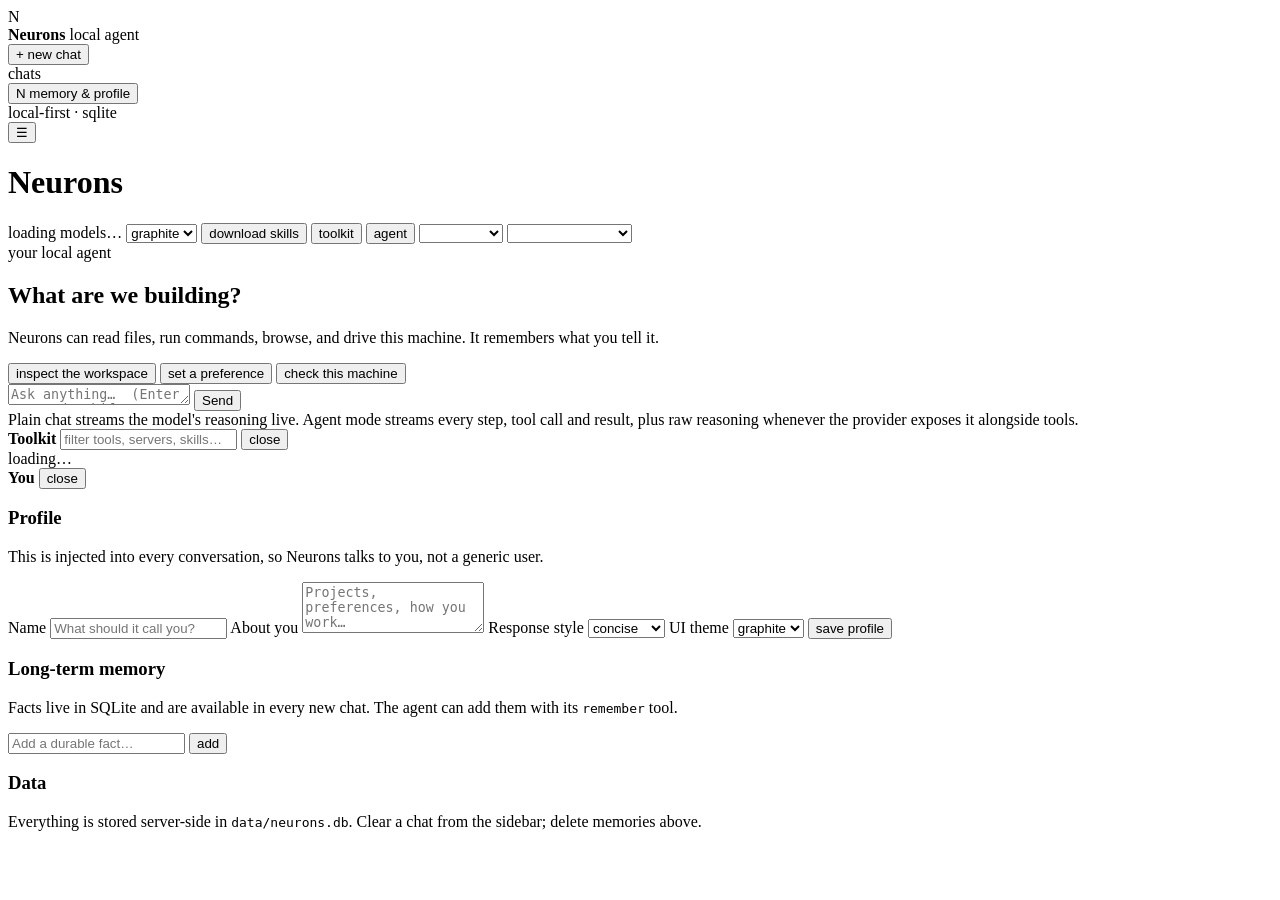
==== web/index.html @ e8afb3e0 "Build standalone Neurons app with persistent memory Add a local-first app shell with SQLite-backed p" ====
<!doctype html>
<html lang="en" data-theme="graphite">
<head>
<meta charset="utf-8">
<meta name="viewport" content="width=device-width, initial-scale=1">
<title>Neurons</title>
<link rel="stylesheet" href="/assets/styles.css">
<link rel="stylesheet" href="/assets/app-extra.css">
</head>
<body>
<aside id="sidebar" aria-label="Chats">
  <div class="brand">
    <span class="mark">N</span>
    <div>
      <strong>Neurons</strong>
      <span id="brandSub">local agent</span>
    </div>
  </div>
  <button id="newchat" class="new-chat">+ new chat</button>
  <div class="side-label">chats</div>
  <div id="convos" class="convos"></div>
  <div class="side-foot">
    <button id="personalbtn" class="side-button"><span id="avatar">N</span> memory &amp; profile</button>
    <div class="side-meta">local-first · <span id="dbStatus">sqlite</span></div>
  </div>
</aside>

<header>
  <button id="menuBtn" class="icon-btn" title="toggle chats" aria-label="toggle chats">☰</button>
  <span class="dot"></span>
  <h1>Neurons</h1>
  <span class="status" id="status">loading models…</span>
  <span class="spacer"></span>
  <select id="themeSel" title="switch UI theme" aria-label="UI theme">
    <option value="graphite">graphite</option>
    <option value="paper">paper</option>
    <option value="terminal">terminal</option>
  </select>
  <button id="kinstall" class="chip" title="Download every skill from the public catalog into .agents/skills">download skills</button>
  <button id="toolkit" class="chip" title="MCP servers, skills and every tool — run any of them yourself">toolkit <span id="kcount" class="badge"></span></button>
  <button id="agent" class="chip" title="let the model use your PC: files, shell, screen, mouse and keyboard">agent</button>
  <select id="provider" title="inference provider"><option value="" disabled>provider…</option></select>
  <select id="model" title="model"><option value="" disabled>loading models…</option></select>
</header>

<main id="main">
  <div class="wrap" id="thread">
    <section id="welcome" class="welcome">
      <div class="eyebrow">your local agent</div>
      <h2 id="welcomeTitle">What are we building?</h2>
      <p id="welcomeLead">Neurons can read files, run commands, browse, and drive this machine. It remembers what you tell it.</p>
      <div class="suggestions">
        <button class="suggestion" data-prompt="Inspect this workspace and tell me what I should work on next.">inspect the workspace</button>
        <button class="suggestion" data-prompt="Remember that I prefer concise, direct answers with no filler.">set a preference</button>
        <button class="suggestion" data-prompt="Run a quick system check and report what this machine is doing.">check this machine</button>
      </div>
    </section>
  </div>
</main>

<footer>
  <div class="composer">
    <textarea id="input" rows="1" placeholder="Ask anything…  (Enter to send, Shift+Enter for a newline)"></textarea>
    <button id="send">Send</button>
    <button id="stop" class="chip" hidden>stop</button>
  </div>
  <div class="hint">Plain chat streams the model's reasoning live. Agent mode streams every step, tool call and result, plus raw reasoning whenever the provider exposes it alongside tools.</div>
  <div class="hint" id="queueInfo"></div>
  <div class="queue-list" id="queueList" hidden></div>
</footer>

<aside id="drawer" aria-hidden="true" aria-label="Toolkit">
  <div class="drawer-head">
    <strong>Toolkit</strong>
    <input id="ksearch" placeholder="filter tools, servers, skills…">
    <button id="kclose" class="chip">close</button>
  </div>
  <div class="tabs" id="ktabs"></div>
  <div class="drawer-body" id="kbody"><div class="empty">loading…</div></div>
</aside>

<aside id="personal" aria-hidden="true" aria-label="Memory and profile">
  <div class="drawer-head">
    <strong>You</strong>
    <span class="spacer"></span>
    <button id="personalclose" class="chip">close</button>
  </div>
  <div class="personal-body">
    <section class="personal-section">
      <h3>Profile</h3>
      <p class="section-note">This is injected into every conversation, so Neurons talks to you, not a generic user.</p>
      <label class="field">Name
        <input id="pname" autocomplete="name" placeholder="What should it call you?">
      </label>
      <label class="field">About you
        <textarea id="pabout" rows="3" placeholder="Projects, preferences, how you work…"></textarea>
      </label>
      <label class="field">Response style
        <select id="pstyle">
          <option value="concise">concise</option>
          <option value="balanced">balanced</option>
          <option value="detailed">detailed</option>
          <option value="direct">direct</option>
        </select>
      </label>
      <label class="field">UI theme
        <select id="ptheme">
          <option value="graphite">graphite</option>
          <option value="paper">paper</option>
          <option value="terminal">terminal</option>
        </select>
      </label>
      <button id="psave" class="primary-small">save profile</button>
    </section>

    <section class="personal-section">
      <h3>Long-term memory</h3>
      <p class="section-note">Facts live in SQLite and are available in every new chat. The agent can add them with its <code>remember</code> tool.</p>
      <div id="memories" class="memories"></div>
      <div class="memory-add">
        <input id="memtext" placeholder="Add a durable fact…">
        <button id="memadd" class="primary-small">add</button>
      </div>
    </section>

    <section class="personal-section">
      <h3>Data</h3>
      <p class="section-note">Everything is stored server-side in <code>data/neurons.db</code>. Clear a chat from the sidebar; delete memories above.</p>
    </section>
  </div>
</aside>

<div id="scrim" hidden></div>
<div id="toast" class="toast" hidden></div>

<script src="/assets/app.js"></script>
<script src="/assets/app-shell.js"></script>
</body>
</html>
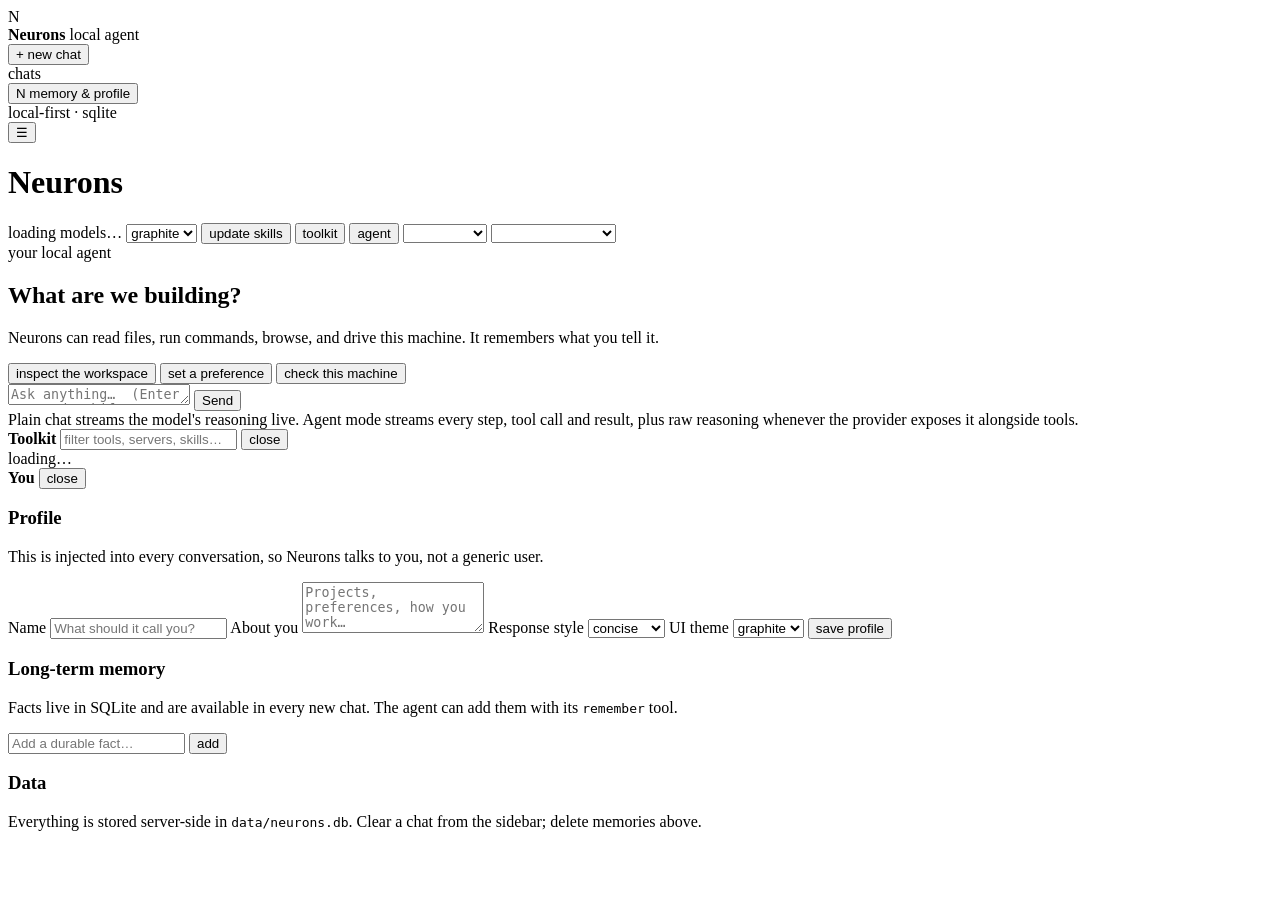
==== commit ab8586c1: "Add safe startup updates and skill refresh run.py checks the published version before launching and " ====
--- a/web/index.html
+++ b/web/index.html
@@ -36,7 +36,7 @@
     <option value="paper">paper</option>
     <option value="terminal">terminal</option>
   </select>
-  <button id="kinstall" class="chip" title="Download every skill from the public catalog into .agents/skills">download skills</button>
+  <button id="kinstall" class="chip" title="Download or refresh every skill from the public catalog into .agents/skills">update skills</button>
   <button id="toolkit" class="chip" title="MCP servers, skills and every tool — run any of them yourself">toolkit <span id="kcount" class="badge"></span></button>
   <button id="agent" class="chip" title="let the model use your PC: files, shell, screen, mouse and keyboard">agent</button>
   <select id="provider" title="inference provider"><option value="" disabled>provider…</option></select>
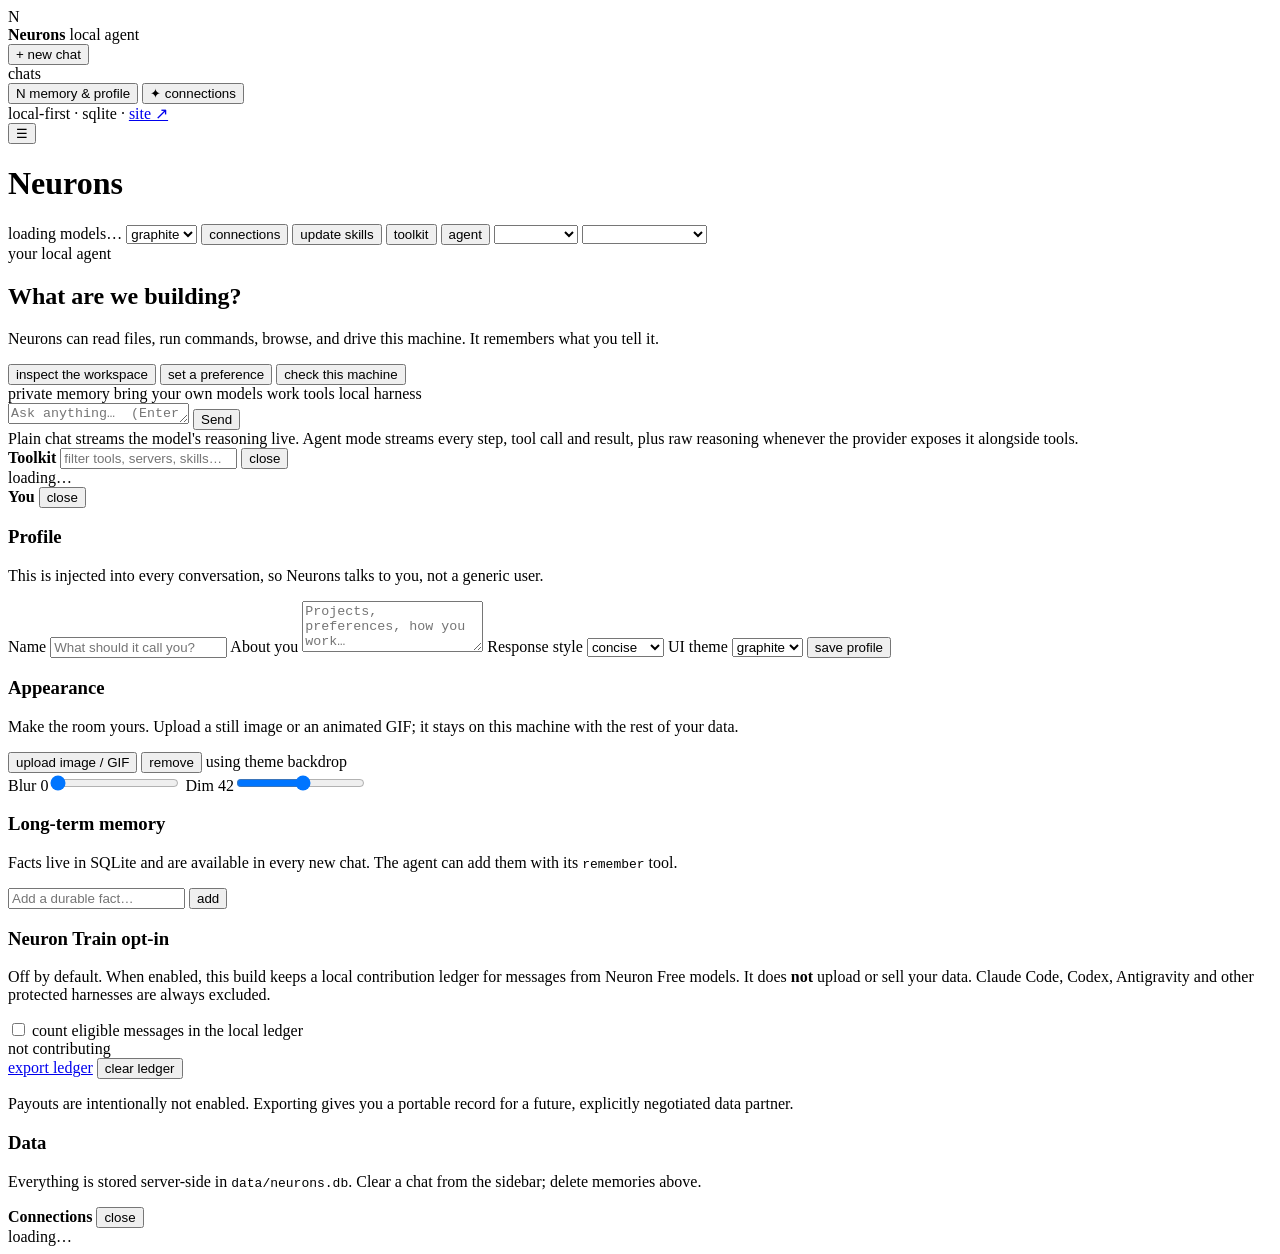
==== commit 51d809cc: "Add integrations, local harnesses, custom backgrounds, and Neuron Free Neurons now brokers 21 servic" ====
--- a/web/index.html
+++ b/web/index.html
@@ -6,8 +6,10 @@
 <title>Neurons</title>
 <link rel="stylesheet" href="/assets/styles.css">
 <link rel="stylesheet" href="/assets/app-extra.css">
+<link rel="stylesheet" href="/assets/app-v3.css">
 </head>
 <body>
+<div id="backdrop" aria-hidden="true"></div>
 <aside id="sidebar" aria-label="Chats">
   <div class="brand">
     <span class="mark">N</span>
@@ -21,7 +23,8 @@
   <div id="convos" class="convos"></div>
   <div class="side-foot">
     <button id="personalbtn" class="side-button"><span id="avatar">N</span> memory &amp; profile</button>
-    <div class="side-meta">local-first · <span id="dbStatus">sqlite</span></div>
+    <button id="sideConnections" class="side-button"><span class="side-icon">✦</span> connections</button>
+    <div class="side-meta">local-first · <span id="dbStatus">sqlite</span> · <a href="/site/" target="_blank" rel="noreferrer">site ↗</a></div>
   </div>
 </aside>
 
@@ -33,9 +36,12 @@
   <span class="spacer"></span>
   <select id="themeSel" title="switch UI theme" aria-label="UI theme">
     <option value="graphite">graphite</option>
+    <option value="aurora">aurora</option>
+    <option value="ember">ember</option>
     <option value="paper">paper</option>
     <option value="terminal">terminal</option>
   </select>
+  <button id="connectionsBtn" class="chip connections-chip" title="Connect GitHub, Notion, Gmail, Slack, Sigma and more">connections <span id="connCount" class="badge" hidden></span></button>
   <button id="kinstall" class="chip" title="Download or refresh every skill from the public catalog into .agents/skills">update skills</button>
   <button id="toolkit" class="chip" title="MCP servers, skills and every tool — run any of them yourself">toolkit <span id="kcount" class="badge"></span></button>
   <button id="agent" class="chip" title="let the model use your PC: files, shell, screen, mouse and keyboard">agent</button>
@@ -53,6 +59,12 @@
         <button class="suggestion" data-prompt="Inspect this workspace and tell me what I should work on next.">inspect the workspace</button>
         <button class="suggestion" data-prompt="Remember that I prefer concise, direct answers with no filler.">set a preference</button>
         <button class="suggestion" data-prompt="Run a quick system check and report what this machine is doing.">check this machine</button>
+      </div>
+      <div class="welcome-badges" aria-label="Neurons capabilities">
+        <span><b></b> private memory</span>
+        <span><b></b> bring your own models</span>
+        <span><b></b> work tools</span>
+        <span><b></b> local harness</span>
       </div>
     </section>
   </div>
@@ -106,11 +118,26 @@
       <label class="field">UI theme
         <select id="ptheme">
           <option value="graphite">graphite</option>
+          <option value="aurora">aurora</option>
+          <option value="ember">ember</option>
           <option value="paper">paper</option>
           <option value="terminal">terminal</option>
         </select>
       </label>
       <button id="psave" class="primary-small">save profile</button>
+    </section>
+
+    <section class="personal-section appearance-section">
+      <h3>Appearance</h3>
+      <p class="section-note">Make the room yours. Upload a still image or an animated GIF; it stays on this machine with the rest of your data.</p>
+      <div class="bg-actions">
+        <input id="bgfile" type="file" accept="image/png,image/jpeg,image/webp,image/gif" hidden>
+        <button id="bgpick" class="primary-small">upload image / GIF</button>
+        <button id="bgclear" class="ghost-small">remove</button>
+        <span id="bgstatus" class="conn-note inline">using theme backdrop</span>
+      </div>
+      <label class="range-field">Blur <span id="bgblurvalue">0</span><input id="bgblur" type="range" min="0" max="24" value="0"></label>
+      <label class="range-field">Dim <span id="bgdimvalue">42</span><input id="bgdim" type="range" min="0" max="80" value="42"></label>
     </section>
 
     <section class="personal-section">
@@ -123,6 +150,18 @@
       </div>
     </section>
 
+    <section class="personal-section training-section">
+      <h3>Neuron Train <span class="tiny-badge">opt-in</span></h3>
+      <p class="section-note">Off by default. When enabled, this build keeps a local contribution ledger for messages from Neuron Free models. It does <strong>not</strong> upload or sell your data. Claude Code, Codex, Antigravity and other protected harnesses are always excluded.</p>
+      <label class="switch-row"><input id="trainingToggle" type="checkbox"> <span>count eligible messages in the local ledger</span></label>
+      <div id="trainingStats" class="training-stats">not contributing</div>
+      <div class="training-actions">
+        <a id="trainingExport" class="ghost-small" href="/api/training/export" download="neurons-training.jsonl">export ledger</a>
+        <button id="trainingClear" class="ghost-small">clear ledger</button>
+      </div>
+      <p class="section-note fine-print">Payouts are intentionally not enabled. Exporting gives you a portable record for a future, explicitly negotiated data partner.</p>
+    </section>
+
     <section class="personal-section">
       <h3>Data</h3>
       <p class="section-note">Everything is stored server-side in <code>data/neurons.db</code>. Clear a chat from the sidebar; delete memories above.</p>
@@ -130,10 +169,22 @@
   </div>
 </aside>
 
+<aside id="connections" aria-hidden="true" aria-label="Connections">
+  <div class="drawer-head">
+    <strong>Connections</strong>
+    <span class="conn-broker-dot" title="local broker running"></span>
+    <span class="spacer"></span>
+    <button id="connclose" class="chip">close</button>
+  </div>
+  <div class="tabs" id="connectionsTabs"></div>
+  <div class="drawer-body" id="connectionsBody"><div class="empty">loading…</div></div>
+</aside>
+
 <div id="scrim" hidden></div>
 <div id="toast" class="toast" hidden></div>
 
 <script src="/assets/app.js"></script>
 <script src="/assets/app-shell.js"></script>
+<script src="/assets/plugins.js"></script>
 </body>
 </html>
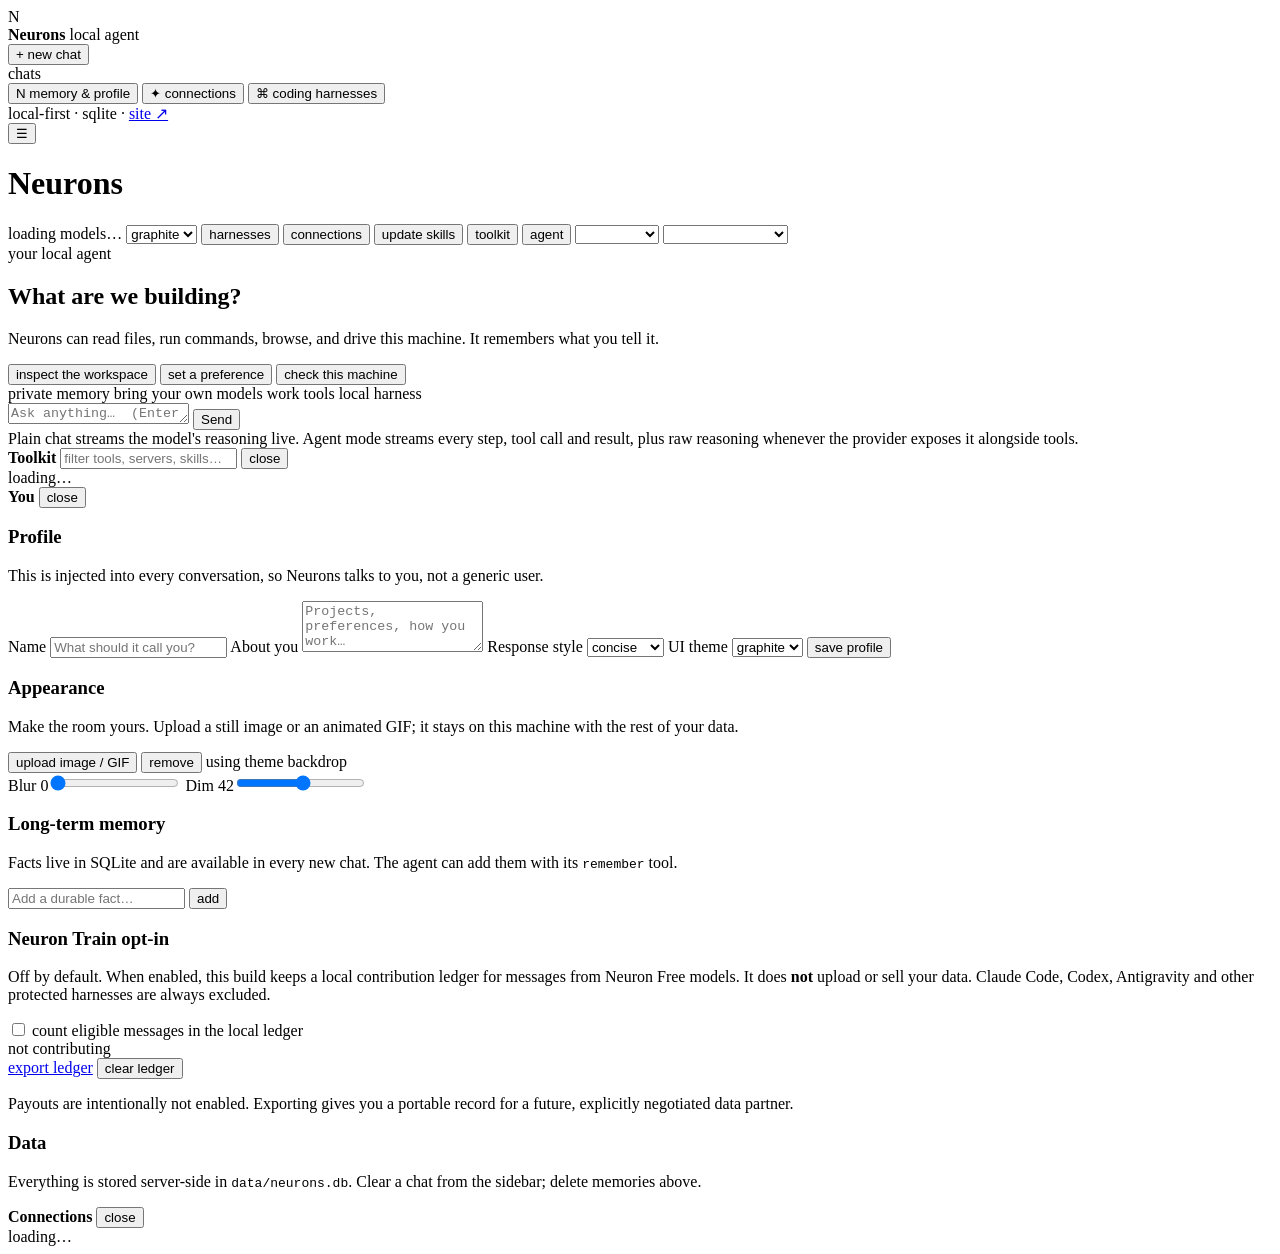
==== commit ad80493c: "Add harness API keys and extend model timeouts Claude Code, Codex, Antigravity and other local harne" ====
--- a/web/index.html
+++ b/web/index.html
@@ -24,6 +24,7 @@
   <div class="side-foot">
     <button id="personalbtn" class="side-button"><span id="avatar">N</span> memory &amp; profile</button>
     <button id="sideConnections" class="side-button"><span class="side-icon">✦</span> connections</button>
+    <button id="sideHarnesses" class="side-button"><span class="side-icon">⌘</span> coding harnesses</button>
     <div class="side-meta">local-first · <span id="dbStatus">sqlite</span> · <a href="/site/" target="_blank" rel="noreferrer">site ↗</a></div>
   </div>
 </aside>
@@ -41,6 +42,7 @@
     <option value="paper">paper</option>
     <option value="terminal">terminal</option>
   </select>
+  <button id="harnessesBtn" class="chip connections-chip" title="Run Claude Code, Codex, Antigravity and other local coding agents">harnesses</button>
   <button id="connectionsBtn" class="chip connections-chip" title="Connect GitHub, Notion, Gmail, Slack, Sigma and more">connections <span id="connCount" class="badge" hidden></span></button>
   <button id="kinstall" class="chip" title="Download or refresh every skill from the public catalog into .agents/skills">update skills</button>
   <button id="toolkit" class="chip" title="MCP servers, skills and every tool — run any of them yourself">toolkit <span id="kcount" class="badge"></span></button>
